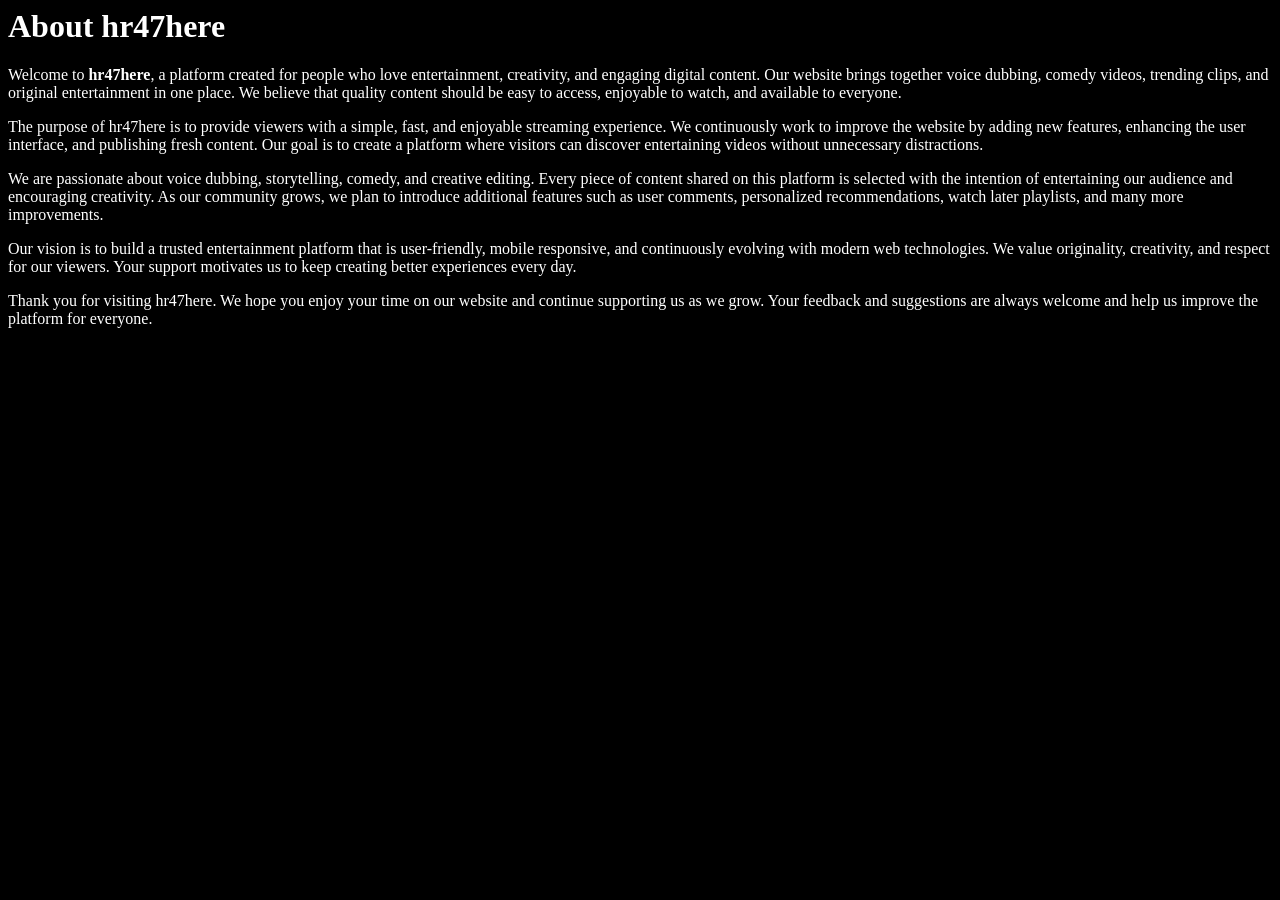
==== about.html @ cc0ae573 "Add files via upload" ====
<body bgcolor=" black">
  <font color="white">
<h1>About hr47here</h1>

<p>
Welcome to <b>hr47here</b>, a platform created for people who love entertainment, creativity, and engaging digital content. Our website brings together voice dubbing, comedy videos, trending clips, and original entertainment in one place. We believe that quality content should be easy to access, enjoyable to watch, and available to everyone.
</p>

<p>
The purpose of hr47here is to provide viewers with a simple, fast, and enjoyable streaming experience. We continuously work to improve the website by adding new features, enhancing the user interface, and publishing fresh content. Our goal is to create a platform where visitors can discover entertaining videos without unnecessary distractions.
</p>

<p>
We are passionate about voice dubbing, storytelling, comedy, and creative editing. Every piece of content shared on this platform is selected with the intention of entertaining our audience and encouraging creativity. As our community grows, we plan to introduce additional features such as user comments, personalized recommendations, watch later playlists, and many more improvements.
</p>

<p>
Our vision is to build a trusted entertainment platform that is user-friendly, mobile responsive, and continuously evolving with modern web technologies. We value originality, creativity, and respect for our viewers. Your support motivates us to keep creating better experiences every day.
</p>

<p>
Thank you for visiting hr47here. We hope you enjoy your time on our website and continue supporting us as we grow. Your feedback and suggestions are always welcome and help us improve the platform for everyone.
</p>
  </font>
</body>
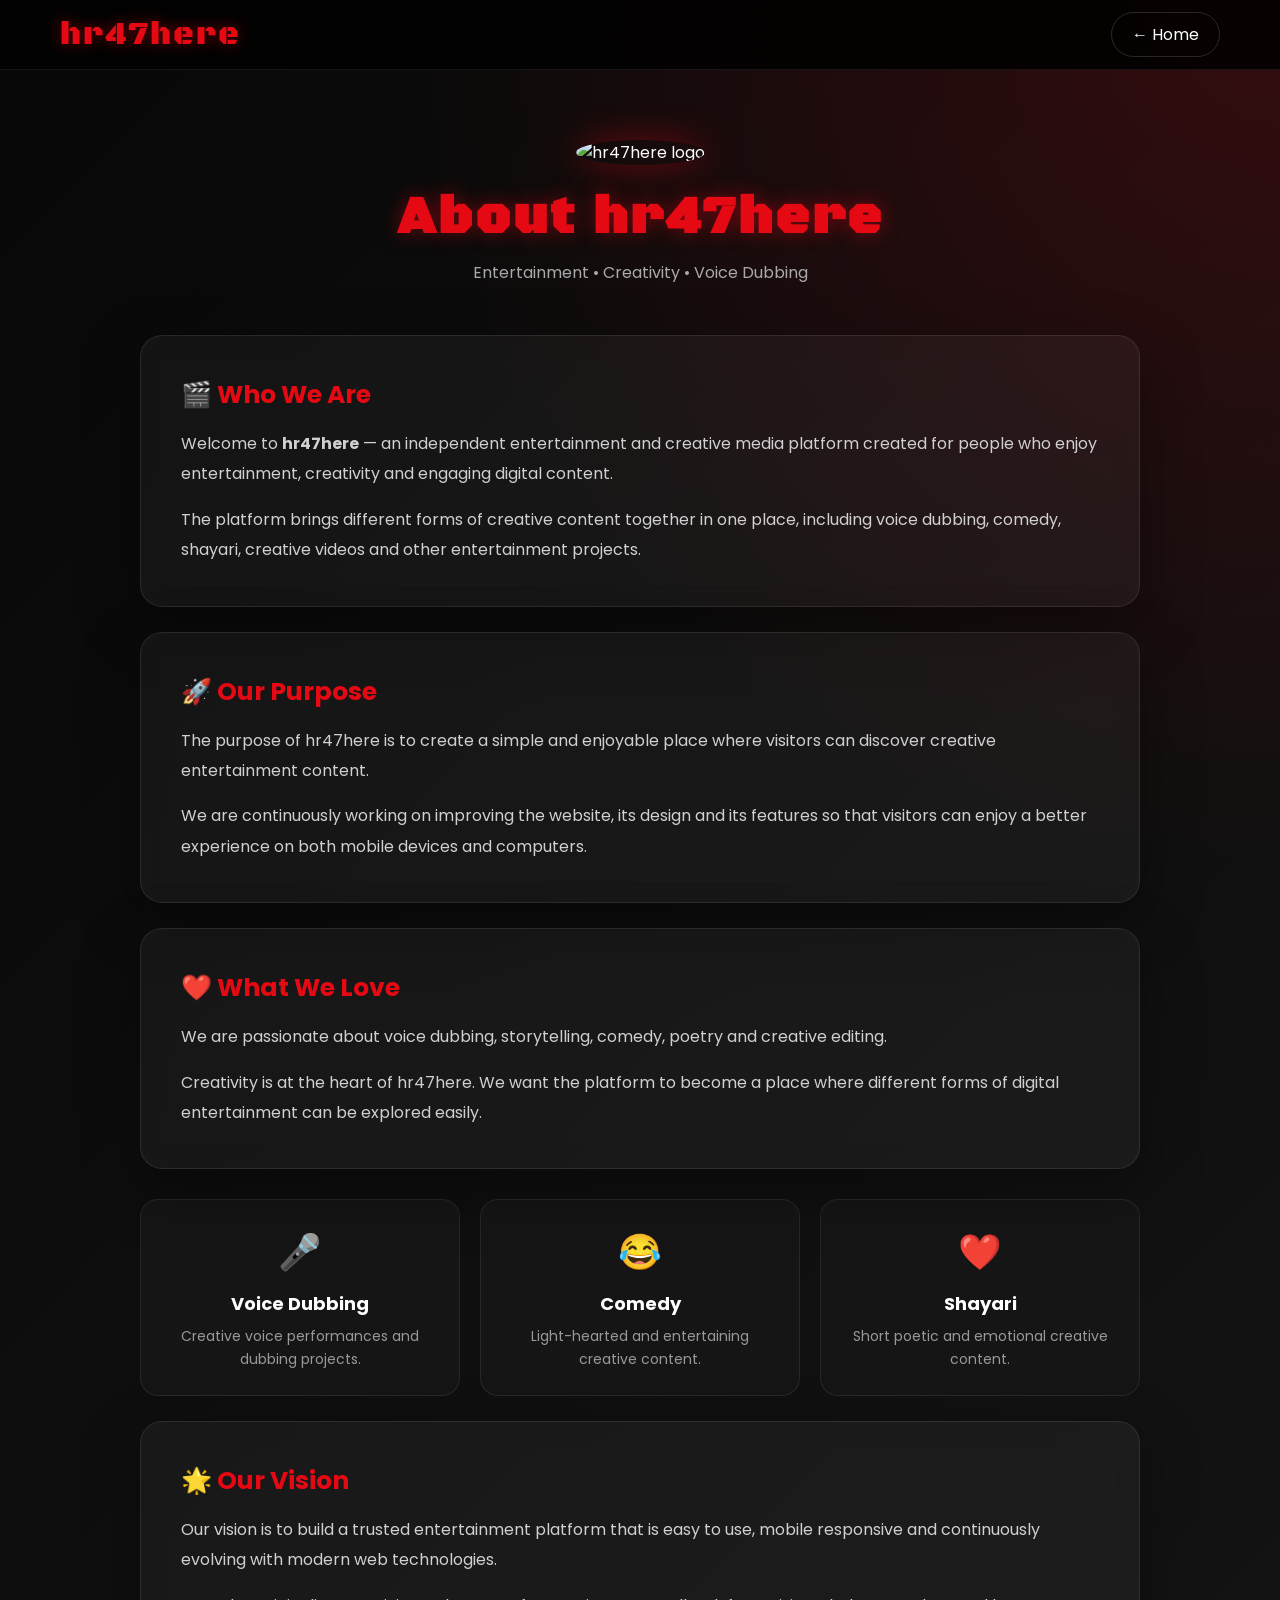
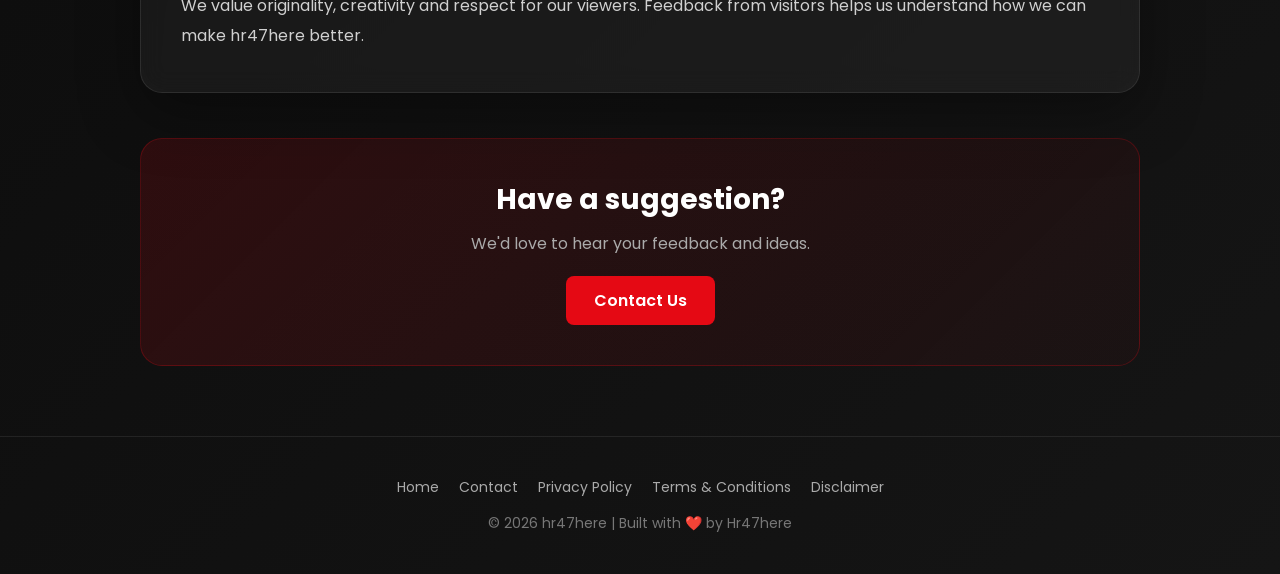
==== commit aa36c0ec: "Update about.html" ====
--- a/about.html
+++ b/about.html
@@ -1,26 +1,733 @@
-
-<body bgcolor=" black">
-  <font color="white">
-<h1>About hr47here</h1>
-
-<p>
-Welcome to <b>hr47here</b>, a platform created for people who love entertainment, creativity, and engaging digital content. Our website brings together voice dubbing, comedy videos, trending clips, and original entertainment in one place. We believe that quality content should be easy to access, enjoyable to watch, and available to everyone.
-</p>
-
-<p>
-The purpose of hr47here is to provide viewers with a simple, fast, and enjoyable streaming experience. We continuously work to improve the website by adding new features, enhancing the user interface, and publishing fresh content. Our goal is to create a platform where visitors can discover entertaining videos without unnecessary distractions.
-</p>
-
-<p>
-We are passionate about voice dubbing, storytelling, comedy, and creative editing. Every piece of content shared on this platform is selected with the intention of entertaining our audience and encouraging creativity. As our community grows, we plan to introduce additional features such as user comments, personalized recommendations, watch later playlists, and many more improvements.
-</p>
-
-<p>
-Our vision is to build a trusted entertainment platform that is user-friendly, mobile responsive, and continuously evolving with modern web technologies. We value originality, creativity, and respect for our viewers. Your support motivates us to keep creating better experiences every day.
-</p>
-
-<p>
-Thank you for visiting hr47here. We hope you enjoy your time on our website and continue supporting us as we grow. Your feedback and suggestions are always welcome and help us improve the platform for everyone.
-</p>
-  </font>
+<!DOCTYPE html>
+<html lang="en">
+
+<head>
+
+    <meta charset="UTF-8">
+
+    <meta name="viewport" content="width=device-width, initial-scale=1.0">
+
+    <meta name="description"
+        content="Learn about hr47here, an entertainment and creative media platform featuring voice dubbing, comedy, shayari and original creative content.">
+
+    <title>About | hr47here</title>
+
+    <link rel="icon"
+        type="image/png"
+        href="https://raw.githubusercontent.com/hr47here/viral/main/favicon.png">
+
+    <link href="https://fonts.googleapis.com/css2?family=Black+Ops+One&display=swap"
+        rel="stylesheet">
+
+    <link href="https://fonts.googleapis.com/css2?family=Poppins:wght@300;400;500;600;700&display=swap"
+        rel="stylesheet">
+
+
+<style>
+
+*{
+    margin:0;
+    padding:0;
+    box-sizing:border-box;
+    font-family:'Poppins',sans-serif;
+}
+
+html{
+    scroll-behavior:smooth;
+}
+
+body{
+
+    background:
+    radial-gradient(circle at top right, rgba(229,9,20,.18), transparent 35%),
+    linear-gradient(135deg,#080808,#151515);
+
+    color:white;
+
+    min-height:100vh;
+
+}
+
+
+/* ================= NAVBAR ================= */
+
+nav{
+
+    height:70px;
+
+    width:100%;
+
+    display:flex;
+
+    align-items:center;
+
+    justify-content:space-between;
+
+    padding:0 60px;
+
+    background:rgba(0,0,0,.85);
+
+    backdrop-filter:blur(15px);
+
+    border-bottom:1px solid rgba(255,255,255,.08);
+
+    position:sticky;
+
+    top:0;
+
+    z-index:1000;
+
+}
+
+.logo{
+
+    font-family:'Black Ops One',cursive;
+
+    font-size:32px;
+
+    color:#e50914;
+
+    letter-spacing:2px;
+
+    text-shadow:0 0 15px rgba(229,9,20,.5);
+
+    text-decoration:none;
+
+}
+
+.home-btn{
+
+    color:white;
+
+    text-decoration:none;
+
+    padding:9px 20px;
+
+    border:1px solid rgba(255,255,255,.15);
+
+    border-radius:25px;
+
+    transition:.3s;
+
+}
+
+.home-btn:hover{
+
+    background:#e50914;
+
+    border-color:#e50914;
+
+    transform:translateY(-2px);
+
+}
+
+
+/* ================= MAIN ================= */
+
+.about-container{
+
+    width:90%;
+
+    max-width:1000px;
+
+    margin:70px auto;
+
+}
+
+
+/* HERO */
+
+.about-hero{
+
+    text-align:center;
+
+    margin-bottom:50px;
+
+}
+
+.about-logo{
+
+    width:100px;
+
+    height:100px;
+
+    border-radius:50%;
+
+    box-shadow:0 0 35px rgba(229,9,20,.45);
+
+    margin-bottom:20px;
+
+}
+
+.about-hero h1{
+
+    font-family:'Black Ops One',cursive;
+
+    font-size:52px;
+
+    color:#e50914;
+
+    letter-spacing:3px;
+
+    text-shadow:0 0 20px rgba(229,9,20,.45);
+
+}
+
+.about-hero span{
+
+    display:block;
+
+    margin-top:10px;
+
+    color:#aaa;
+
+    font-size:16px;
+
+}
+
+
+/* ================= CONTENT CARD ================= */
+
+.about-card{
+
+    background:rgba(255,255,255,.045);
+
+    border:1px solid rgba(255,255,255,.09);
+
+    border-radius:22px;
+
+    padding:40px;
+
+    margin-bottom:25px;
+
+    box-shadow:
+
+        0 20px 60px rgba(0,0,0,.35),
+
+        inset 0 0 30px rgba(255,255,255,.015);
+
+    backdrop-filter:blur(12px);
+
+    transition:.3s;
+
+}
+
+.about-card:hover{
+
+    border-color:rgba(229,9,20,.35);
+
+    transform:translateY(-3px);
+
+}
+
+.about-card h2{
+
+    color:#e50914;
+
+    font-size:25px;
+
+    margin-bottom:15px;
+
+}
+
+.about-card p{
+
+    color:#d0d0d0;
+
+    line-height:1.9;
+
+    font-size:16px;
+
+    margin-bottom:15px;
+
+}
+
+.about-card p:last-child{
+
+    margin-bottom:0;
+
+}
+
+
+/* ================= FEATURES ================= */
+
+.features{
+
+    display:grid;
+
+    grid-template-columns:repeat(3,1fr);
+
+    gap:20px;
+
+    margin-top:30px;
+
+}
+
+.feature{
+
+    background:#151515;
+
+    border:1px solid rgba(255,255,255,.08);
+
+    border-radius:18px;
+
+    padding:25px;
+
+    text-align:center;
+
+    transition:.3s;
+
+}
+
+.feature:hover{
+
+    transform:translateY(-7px);
+
+    border-color:#e50914;
+
+    box-shadow:0 10px 30px rgba(229,9,20,.15);
+
+}
+
+.feature-icon{
+
+    font-size:35px;
+
+    margin-bottom:12px;
+
+}
+
+.feature h3{
+
+    font-size:18px;
+
+    margin-bottom:8px;
+
+}
+
+.feature p{
+
+    color:#999;
+
+    font-size:14px;
+
+    line-height:1.6;
+
+}
+
+
+/* ================= CONTACT CTA ================= */
+
+.cta{
+
+    text-align:center;
+
+    margin-top:45px;
+
+    padding:40px 20px;
+
+    background:
+
+        linear-gradient(
+
+            135deg,
+
+            rgba(229,9,20,.15),
+
+            rgba(229,9,20,.03)
+
+        );
+
+    border:1px solid rgba(229,9,20,.25);
+
+    border-radius:22px;
+
+}
+
+.cta h2{
+
+    font-size:28px;
+
+    margin-bottom:10px;
+
+}
+
+.cta p{
+
+    color:#aaa;
+
+    margin-bottom:20px;
+
+}
+
+.cta a{
+
+    display:inline-block;
+
+    background:#e50914;
+
+    color:white;
+
+    text-decoration:none;
+
+    padding:12px 28px;
+
+    border-radius:8px;
+
+    font-weight:600;
+
+    transition:.3s;
+
+}
+
+.cta a:hover{
+
+    background:#ff1f2d;
+
+    transform:scale(1.05);
+
+}
+
+
+/* ================= FOOTER ================= */
+
+footer{
+
+    text-align:center;
+
+    padding:40px 20px;
+
+    margin-top:60px;
+
+    border-top:1px solid rgba(255,255,255,.08);
+
+    color:#777;
+
+    font-size:14px;
+
+}
+
+footer a{
+
+    color:#aaa;
+
+    text-decoration:none;
+
+    margin:0 8px;
+
+}
+
+footer a:hover{
+
+    color:#e50914;
+
+}
+
+
+/* ================= MOBILE ================= */
+
+@media(max-width:700px){
+
+    nav{
+
+        padding:0 20px;
+
+    }
+
+    .logo{
+
+        font-size:26px;
+
+    }
+
+    .home-btn{
+
+        padding:7px 14px;
+
+        font-size:14px;
+
+    }
+
+    .about-container{
+
+        width:92%;
+
+        margin:45px auto;
+
+    }
+
+    .about-hero h1{
+
+        font-size:38px;
+
+    }
+
+    .about-card{
+
+        padding:25px;
+
+    }
+
+    .about-card h2{
+
+        font-size:22px;
+
+    }
+
+    .about-card p{
+
+        font-size:15px;
+
+        line-height:1.8;
+
+    }
+
+    .features{
+
+        grid-template-columns:1fr;
+
+    }
+
+}
+
+</style>
+
+</head>
+
+
+<body>
+
+
+<!-- ================= NAVIGATION ================= -->
+
+<nav>
+
+    <a href="index.html" class="logo">
+        hr47here
+    </a>
+
+    <a href="index.html" class="home-btn">
+        ← Home
+    </a>
+
+</nav>
+
+
+<!-- ================= ABOUT ================= -->
+
+<main class="about-container">
+
+
+    <div class="about-hero">
+
+        <img
+            src="https://raw.githubusercontent.com/hr47here/viral/main/favicon.png"
+            class="about-logo"
+            alt="hr47here logo">
+
+        <h1>
+            About hr47here
+        </h1>
+
+        <span>
+            Entertainment • Creativity • Voice Dubbing
+        </span>
+
+    </div>
+
+
+    <div class="about-card">
+
+        <h2>
+            🎬 Who We Are
+        </h2>
+
+        <p>
+            Welcome to <b>hr47here</b> — an independent
+            entertainment and creative media platform created
+            for people who enjoy entertainment, creativity and
+            engaging digital content.
+        </p>
+
+        <p>
+            The platform brings different forms of creative
+            content together in one place, including voice
+            dubbing, comedy, shayari, creative videos and other
+            entertainment projects.
+        </p>
+
+    </div>
+
+
+    <div class="about-card">
+
+        <h2>
+            🚀 Our Purpose
+        </h2>
+
+        <p>
+            The purpose of hr47here is to create a simple and
+            enjoyable place where visitors can discover creative
+            entertainment content.
+        </p>
+
+        <p>
+            We are continuously working on improving the website,
+            its design and its features so that visitors can enjoy
+            a better experience on both mobile devices and
+            computers.
+        </p>
+
+    </div>
+
+
+    <div class="about-card">
+
+        <h2>
+            ❤️ What We Love
+        </h2>
+
+        <p>
+            We are passionate about voice dubbing, storytelling,
+            comedy, poetry and creative editing.
+        </p>
+
+        <p>
+            Creativity is at the heart of hr47here. We want the
+            platform to become a place where different forms of
+            digital entertainment can be explored easily.
+        </p>
+
+    </div>
+
+
+    <!-- FEATURES -->
+
+    <div class="features">
+
+        <div class="feature">
+
+            <div class="feature-icon">
+                🎤
+            </div>
+
+            <h3>
+                Voice Dubbing
+            </h3>
+
+            <p>
+                Creative voice performances and dubbing projects.
+            </p>
+
+        </div>
+
+
+        <div class="feature">
+
+            <div class="feature-icon">
+                😂
+            </div>
+
+            <h3>
+                Comedy
+            </h3>
+
+            <p>
+                Light-hearted and entertaining creative content.
+            </p>
+
+        </div>
+
+
+        <div class="feature">
+
+            <div class="feature-icon">
+                ❤️
+            </div>
+
+            <h3>
+                Shayari
+            </h3>
+
+            <p>
+                Short poetic and emotional creative content.
+            </p>
+
+        </div>
+
+    </div>
+
+
+    <!-- VISION -->
+
+    <div class="about-card" style="margin-top:25px;">
+
+        <h2>
+            🌟 Our Vision
+        </h2>
+
+        <p>
+            Our vision is to build a trusted entertainment
+            platform that is easy to use, mobile responsive and
+            continuously evolving with modern web technologies.
+        </p>
+
+        <p>
+            We value originality, creativity and respect for our
+            viewers. Feedback from visitors helps us understand
+            how we can make hr47here better.
+        </p>
+
+    </div>
+
+
+    <!-- CTA -->
+
+    <div class="cta">
+
+        <h2>
+            Have a suggestion?
+        </h2>
+
+        <p>
+            We'd love to hear your feedback and ideas.
+        </p>
+
+        <a href="contact.html">
+            Contact Us
+        </a>
+
+    </div>
+
+
+</main>
+
+
+<!-- ================= FOOTER ================= -->
+
+<footer>
+
+    <div>
+
+        <a href="index.html">Home</a>
+
+        <a href="contact.html">Contact</a>
+
+        <a href="privacy.html">Privacy Policy</a>
+
+        <a href="Terms.html">Terms & Conditions</a>
+
+        <a href="disclaimer.html">Disclaimer</a>
+
+    </div>
+
+    <p style="margin-top:15px;">
+        © 2026 hr47here | Built with ❤️ by Hr47here
+    </p>
+
+</footer>
+
+
 </body>
+
+  </html>
